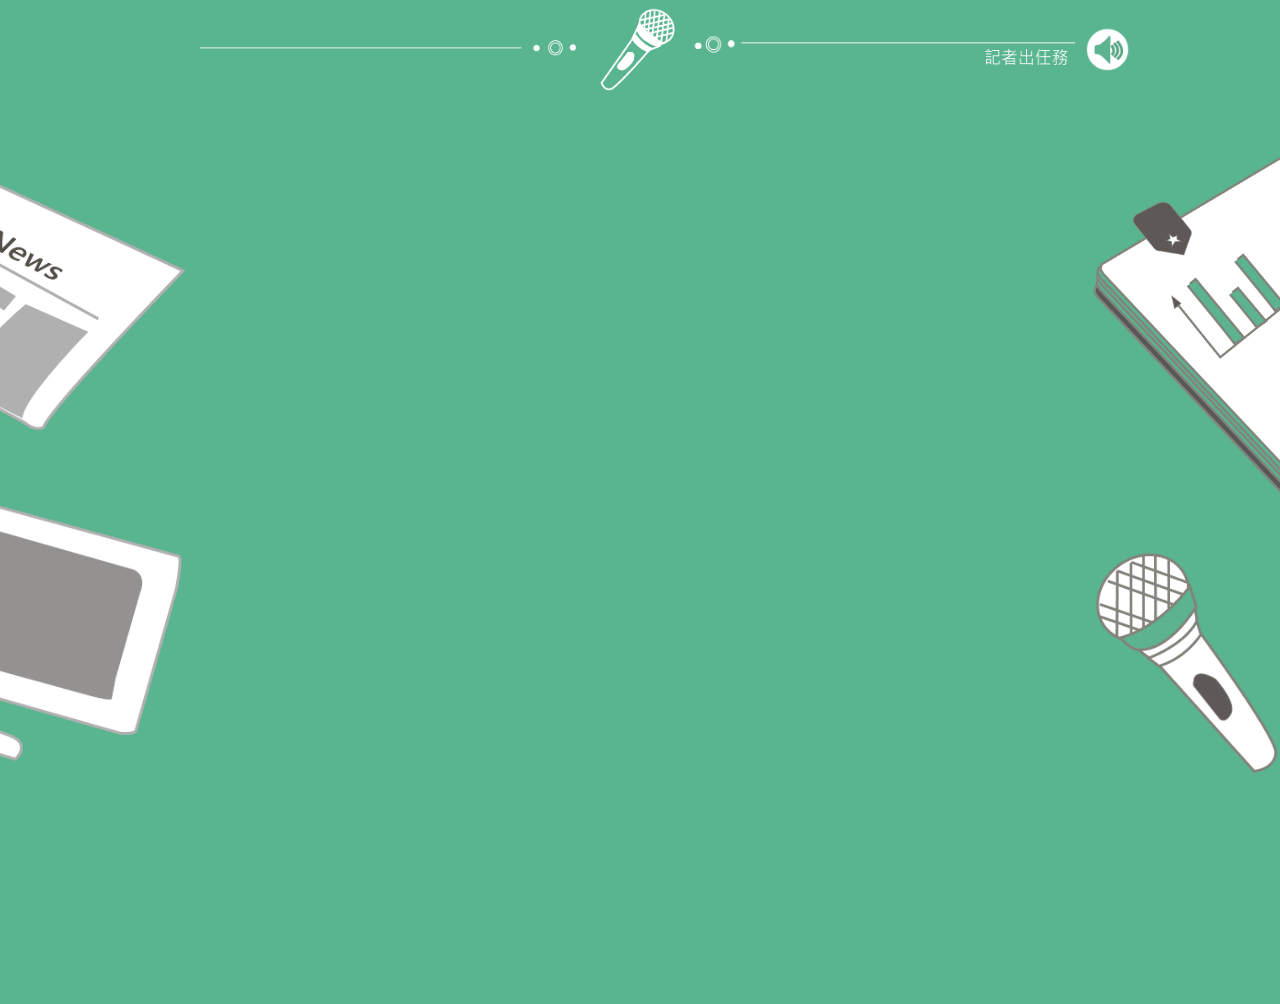
==== Mediacon/index.html @ ed416307 "fix https bug" ====
<!DOCTYPE html PUBLIC "-//W3C//DTD XHTML 1.0 Transitional//EN" "http://www.w3.org/TR/xhtml1/DTD/xhtml1-transitional.dtd">
<html>
	<head>
	<meta http-equiv="Content-Security-Policy" content="upgrade-insecure-requests">
	<meta http-equiv="Content-Type" content="text/html; charset=Big5">
		<title>�C��Mediacon-�O�̥X����</title>
		
		<!-- favicon.ico -->
		<link rel="stylesheet" href="animate.css">
		<link rel="stylesheet" href="main.css">
		<link rel="stylesheet" href="main_ani.css">
		<script src="modernizr.js"></script>

		<script type="text/javascript" src="http://www.google.com/jsapi"></script>
		<script type="text/javascript" language="javascript">
			google.load("jquery", "1.3");
		</script>
		<script src="http://ajax.googleapis.com/ajax/libs/jquery/1/jquery.min.js"></script>
		<script src="jquery.fittext.js"></script>
	</head>
	<body>
			<script type="text/javascript"> <!-- �������} -->
				function checkserAgent(){
				var userAgentInfo=navigator.userAgent;
				var Agents=new Array("Android", "iPhone" ,"SymbianOS", "Windows Phone", "iPad", "iPod", "MQQBrowser");
				var flag=true;
				
				for(var v=0;v<Agents.length;v++){
					if(userAgentInfo.indexOf(Agents[v])>0){
					document.write(Agents[v]);
						flag=false;
						break;
					}
				}

				return flag;
			}

			if(!checkserAgent()){
				document.location.href="http://people.cs.nctu.edu.tw/~cpcho/Mediacon_mobile/";
			}
		</script>
	
		<audio src="http://140.113.207.170/1.mp3" id="crash" preload="auto" ></audio>
		<audio src="http://140.113.207.170/music.mp3" id="mp3" preload="auto" loop="true"></audio>
		<nav id="progress-nav">
		<!-- <a href="#slide0" class="icon-platypus"><span>slide0</span></a>
			<a href="#slide1" class="icon-wolf" onclick="playSlide1()"><span>slide1</span></a>
			<a href="#slide2" class="icon-rabbit" onclick="playSlide2()"><span>slide2</span></a>
			<a href="#slide3" class="icon-aligator" onclick="playSlide3()"><span>slide3</span></a>
			<a href="#slide4" class="icon-turtle" onclick="playSlide4()"><span>slide4</span></a> -->
			<div class="progress">
				<div class="progress-item active"></div>
				<div class="progress-item"></div>
				<div class="progress-item"></div>
				<div class="progress-item"></div>
			</div>
		</nav>
		
		<div id="background">
			<div id="background-left">
				 <table width="100%" height="100%">
                <tr>
                    <td align="center">
                       <img id="bg-newspaper" src="img/p1_2/newspaper-01.png">
						<img id="bg-tv" src="img/p1_2/tv-01.png">
                    </td>
                </tr>
            </table>
			</div>
			<div id="background-right" >
			 <table width="100%" height="100%">
                <tr>
                    <td valign="middle">
						<img id="bg-notebook" src="img/p1_2/notebook-01.png">
						<img id="bg-mic" src="img/p1_2/mic-01.png">
					</td>
                </tr>
			 </table>
			</div>
		</div>
		
		<div id="content">
			<div id="header">
				<table>
					<tr>
						<td valign="middle" width="43%">
							<img id="header-L" src="img/head/head-1-01.png">
						</td>
						<td valign="middle" width="9%">
							<img id="header-M" src="img/head/head-mic-01.png">
						</td>
						<td valign="middle" width="43%">
							<img id="header-R" src="img/head/head-2-01.png">
						</td>
						<td valign="middle" width="5%">
							<img id="sound" src="img/head/soundon-01.png">
						</td>
					</tr>
				 </table>
			</div>
			
			<div id="buildings">
				<img id="building-1" src="img/p1_2/building1-01.png">
				<img id="building-2" src="img/p1_2/building2-01.png">
				<img id="building-3" src="img/p1_2/building3-01.png">
				<img id="building-4" src="img/p1_2/building4-01.png">
				<img id="building-5" src="img/p1_2/building5-01.png">
			</div>
			
			<div id="welcome-window" style="opacity:0">
				<div id="title" style="font-size: 72px"><b>�O�̥X����</b></div>
				<div id="subtitle" style="font-size: 24px">It's not easy to be a good journalist.</div>
				<div id="emergency-title" style="font-size: 28px">������!!!</div>
				<div id="emergency-content" style="font-size: 20px" >�A�{�b�O�@�W�O�̡A<br>
											���o�ͤ@���j�a�_�A�������A�h�{��������T�A<br>
											�õ��A�|�p�ɪ��ɶ������@�g�ԲӲ`�J�����ɡC</div>
				<div id="remind">
					<img id="btn-remind"  src="img/p3_4/noticebutton1-01.png">
				</div>
				
				<div id="tip" style="opacity:0">
					<div id="tip1" style="font-size: 20px">>> ��{������A�A�n�M�w�ĳX���ǤH �A�ĳX�~���|���{�@�Ǭ�o���p�A�v�T�ĳX�i��C<br>
														   >> ��������ơA�]������ɶ����g���ɡA�U���D��O���n�A �өҦ����ȡA�������b�|�p�ɤ������C</div>
					<div id="tip2" style="font-size: 20px">�ǳƦn�F��? ���_�S�l�X�o�a!</div>
					<div id="start-btn">
						<img id="btn-start"  src="img/p3_4/startbutton1-01.png">
					</div>
				</div>
			</div>
			
			<!--�����e��-->
			<div id="end-window" style="opacity:0">
				<div id="title" style="font-size: 72px"><b>���ȵ���</b></div>
				<div id="subtitle" style="font-size: 24px">It's not easy to be a good journalist.</div>
				<div id="emergency-content" style="font-size: 20px" >�{�b�A���D���s�@�h�s�D���e���F�a�I<br><br>
�O�̥����b�̵u���ɶ����A���̧��㪺��T�A�~���٥i��|�J��~�O�z�w�C<br>
���Ƨ���T��A�A�γ̲M�����޿�P²�檺��r�A�i�DŪ�̨ƥ󪺨��s�h�ߡC<br>
<br>
�Ʊ�z�L���C�����j�a�F�ѰO�̲��s�s�D���L�{�A<br>
�äF�ѧڭ̥���\Ū����T�O�p�󲣻s���A<br>
�ӷ��ڭ̤F�ѮɡA�۵M�N�|���P�_��T����O�C<br>
<br>
�ڭ̱N�ĳX��ť�D���Ӯ׿ĤJ�C�����A�����]�t�Ҧ��O�̪����p�C
				
					<div id="end-btns">
						<img id= "re" class="re" src="img/p17/restart1.png"> 
						<a href="https://www.facebook.com/%E5%AA%92%E6%8E%A7-Mediacon-1510632025912785/?fref=ts"><img id= "fb" src="img/p18/fb-01.png"> </a>
					</div>
					<div id="sl-block">
						<img id= "slogan" src="img/p18/slogan-01.png"> <br>
						
					</div>
					<div id="license">
					�m�C���n�u�@�A���������d�A���A�e���صo
						<font style="font-size: 16px"><br><br>
							Develope by <a href="https://www.facebook.com/profile.php?id=100002725748323&fref=ts">IMBIG</a>. Music: 
							<a href="http://incompetech.com/music/royalty-free/index.html?isrc=USUAN1100738">
							Amazing Plan</a> - Distressed by <a href = "http://incompetech.com/">Kevin MacLeod</a> is licensed under a Creative Commons Attribution license
						</font>
					</div>
				</div>
				
			</div>
			
			
			<div id="timer" style="font-size: 48px ;opacity:0">
				<b>					
					<div id="second">00</div>
					<div id="spot">:</div>
					<div id="minute">00</div>
					<div id="spot">:</div>
					<div id="hour">04</div>
				</b>
			</div>
			
			
			<!-- problem0 -->
			<div id="problem" class="problem" style="opacity:0">
				<div id="problem-title" style="font-size: 24px"><b>�Ө�{���A�o�{�T�ɤj�ӭ˶�A<br>�n���n�X�����̮a�ݩO?</b>�]�L�{��20�����^</div>
				
				<div id="problem-pic">
					<img id="mom-big"  src="img/p5/mom-01.png">	
					<img id="mom-os" src="img/p5/mom_os-01.png" class="bounce animated">	
				</div>
				
				<div id="options">
					<div id="optionA" class="optionA">
						<img id="option" src="img/p5/choiceboard-01.png" alt="�����ӥi�H�ݰݦa�_�o�ͷ��ɪ����p�άO�j�ӭ˶򪺳����C">
						<div id="text" style="font-size: 24px">�����ӥi�H�ݰݦa�_�o�ͷ��ɪ����p�άO�j�ӭ˶򪺳����C</div>
						<img class="option-ask" src="img/p5/ask-01.png" style="opacity:0">
					</div>
					<div id="optionB" class="optionB">
						<img id="option"  src="img/p5/choiceboard-01.png">	
						<div id="text" style="font-size: 24px">���ٮɶ��ĳX�O�H�C</div>
						<img class="option-noask" src="img/p5/noask-01.png" style="opacity:0">
					</div>
				</div>
			</div>
			
			<!-- problem1 -->
			<div id="problem" class="problem" style="opacity:0">
				<div id="problem-title" style="font-size: 24px"><b>���j�ϤH���q�j�Ӥ��ϥX�@����k<br>�n���n�X�Ϩa�H���αϨa����?</b><br>�]�L�{��30�����^</div>
				
				<div id="problem-pic">
					<img id="rescuer-big"  src="img/p6/rescuer-01.png">	
					<img id="rescuer-os" src="img/p6/os_rescuer-01.png" class="bounce animated">	
				</div>
				
				<div id="options">
					<div id="optionA" class="optionA">
						<img id="option" src="img/p5/choiceboard-01.png">
						<div id="text" style="font-size: 24px">�ڥi�H����̷s�Ϩa���p�G�Ϩa�H���B��ϤH�W��μƶq�B�����B�j�Ϥ���...</div>
						<img class="option-ask" src="img/p5/ask-01.png" style="opacity:0">
					</div>
					<div id="optionB" class="optionB" >
						<img id="option"  src="img/p5/choiceboard-01.png">	
						<div id="text" style="font-size: 24px">��ı�o������Ƥ����n�A�Q��ɶ��b�ĳX�O�H�C</div>
						<img class="option-noask" src="img/p5/noask-01.png" style="opacity:0">
					</div>
				</div>
			</div>
			
			<!-- problem2 -->
			<div id="problem" class="problem" style="opacity:0">
				<div id="problem-title" style="font-size: 24px"><b>�ݨ�j�ӭ˶�A�o�{�W�l�̭����F�Ա�����R���C<br>�n���n�X�ؿv�M�a?<br></b>�]�L�{��40�����^</div>
				
				<div id="problem-pic">
					<img id="expert-big"  src="img/p7/expert-01.png">	
					<img id="expert-os" src="img/p7/os_expert-01.png" class="bounce animated">	
				</div>
				
				<div id="options">
					<div id="optionA" class="optionA">
						<img id="option" src="img/p5/choiceboard-01.png">
						<div id="text" style="font-size: 24px">�ڥi�H�o��i�a���M�~���R �C</div>
						<img class="option-ask" src="img/p5/ask-01.png" style="opacity:0">
					</div>
					<div id="optionB" class="optionB" >
						<img id="option"  src="img/p5/choiceboard-01.png">	
						<div id="text" style="font-size: 24px">�٨Ǯɶ��ĳX�O�H�C</div>
						<img class="option-noask" src="img/p5/noask-01.png" style="opacity:0">
					</div>
				</div>
			</div>
			
			<!-- problem3 -->
			<div id="problem" class="problem" style="opacity:0">
				<div id="problem-title" style="font-size: 24px"><b>�P�ƶ��y�ѰT�����A�A�ЧA���ѯ��M�Y�ɷs�D�C<br></b>�]�j���Y��T�Q�����^</div>
				
				<div id="emergency-pic">
					<img id="colleague-big"  src="img/p8/cellphone-01.png">	
					<img id="colleague-messenger" src="img/p8/messenger-01.png">	
					<img id="colleague-os" src="img/p8/os_colleague-01.png" class="bounce animated">
				</div>
				<div id="emergency-button" class="emergency-button">
					<img class="em8" src="img/p8/next1-01.png">
				</div>
			</div>
			
			<!-- problem4 -->
			<div id="problem" class="problem" style="opacity:0">
				<div id="problem-title" style="font-size: 24px"><b>�`�s�襴�q�ܵ��A�A�n�A���n�ĳX�������C</b></div>
				
				<div id="emergency-pic">
					<img id="boss-big"  src="img/p9/bosscall-01.png">
					<img id="boss-os" src="img/p9/os_boss-01.png" class="bounce animated">
					<img id="boss-ring1" src="img/p9/ring1-01.png" class="tada infinite animated">
					<img id="boss-ring2" src="img/p9/ring2-01.png" class="tada infinite animated">
					<img id="boss-ring3" src="img/p9/ring3-01.png" class="tada infinite animated">
				</div>
				<div id="emergency-button" class="emergency-button">
					<img class="em8" src="img/p8/next1-01.png">
				</div>
			</div>
			
			<!-- problem5 -->
			<div id="problem" class="problem" style="opacity:0">
				<div id="problem-title" style="font-size: 24px"><b>�q�F���������̤U��A�Pı���o��s�D�C<br>�n���n�X�ݬ������F���x���O�H</b>�]�L�{�����Q�����^
					<div id="warning" style="font-size: 22px">
						<img id= "pic-w" src="img/p10/warning-01.png"> �O�o���L������!
					</div>
					</div>
				
				<div id="problem-pic">
					<img id="officer-big"  src="img/p10/officer-01.png">	
					<img id="officer-os" src="img/p10/os_officer-01.png" class="bounce animated">	
				</div>
				
				<div id="options">
					<div id="optionA" class="optionA">
						<img id="option" src="img/p5/choiceboard-01.png">
						<div id="text" style="font-size: 24px">�ڥi�H������ɫؿv�ˬd���������i�A�F�ѬO�֭֮�F���ӡA�����Ǭ������ӿ�H���C</div>
						<img class="option-ask" src="img/p5/ask-01.png" style="opacity:0">
					</div>
					<div id="optionB" class="optionB" >
						<img id="option"  src="img/p5/choiceboard-01.png">	
						<div id="text" style="font-size: 24px">�o����A�ݬF���o�����򨥽צn�F �C</div>
						<img class="option-noask" src="img/p5/noask-01.png" style="opacity:0">
					</div>
				</div>
			</div>
			
			<!-- problem6 -->
			<div id="problem" class="problem" style="opacity:0">
				<div id="problem-title" style="font-size: 24px"><b>�`�s��n�D�A�ĳX�ذӡC</b></div>
				
				<div id="emergency-pic">
					<img id="phone-big"  src="img/p11/phone_line-01.png">
					<img id="phone-os" src="img/p11/os_boss-01.png" class="bounce animated">
					<img id="boss-ring1" src="img/p9/ring1-01.png" class="tada infinite animated">
					<img id="boss-ring2" src="img/p9/ring2-01.png" class="tada infinite animated">
					<img id="boss-ring3" src="img/p9/ring3-01.png" class="tada infinite animated">
				</div>
				<div id="emergency-button" class="emergency-button">
					<img class="em8" src="img/p8/next1-01.png">
				</div>
			</div>
			
			<!-- problem7 -->
			<div id="problem" class="problem" style="opacity:0">
				<div id="problem-title" style="font-size: 24px"><b>�d��\�o�ɤj�Ӫ��ؿv���q�έt�d�H�W�r�C</b><br>�]�L�{�����Q�����^</div>
				
				<div id="problem-pic">
					<img id="builder-big"  src="img/p12/builder-01.png">
					<img id="builder-os" src="img/p12/os_builder-01.png" class="bounce animated">
				</div>
				<div id="options">
					<div id="optionM" class="optionM">
						<img id="option" src="img/p5/choiceboard-01.png">
						<div id="text" style="font-size: 24px">�`�s��s�ڤ@�w�n�X�C</div>
						<img class="option-ask" src="img/p5/ask-01.png" style="opacity:0">
					</div>
				</div>
			</div>
			
			<!-- problem8 -->
			<div id="problem" class="problem" style="opacity:0">
				<div id="problem-title" style="font-size: 24px"><b>�ĳX�����A�n���n��Ӭ����H<br></b>�]�L�{���Q�����^</div>
				
				<div id="problem-pic">
					<img id="takepicture-big"  src="img/p13/takepicture-01.png">	
				</div>
				
				<div id="options">
					<div id="optionA" class="optionA">
						<img id="option" src="img/p5/choiceboard-01.png">
						<div id="text" style="font-size: 24px">�i�H�M���e�{�a�ϡC</div>
						<img class="option-ask" src="img/p13/take-01.png" style="opacity:0">
					</div>
					<div id="optionB" class="optionB" >
						<img id="option"  src="img/p5/choiceboard-01.png">	
						<div id="text" style="font-size: 24px">�֨Ӥ��ΤF�I���g�Z�C</div>
						<img class="option-noask" src="img/p13/notake-01.png" style="opacity:0">
					</div>
				</div>
			</div>
			
			<!-- problem9 -->
			<div id="problem" class="problem" style="opacity:0">
				<div id="problem-title" style="font-size: 24px"><b>�ש�`������ƤF�A���I�Ӽg�Z�a!</b><br>�]�V��L��... �L�{��60�����^</div>
				
				<div id="emergency-pic">
					<img id="writing-big"  src="img/p14/writing-01.png">
				</div>
				<div id="emergency-button" class="emergency-button">
					<img class="em8" src="img/p8/next1-01.png">
				</div>
			</div>
			
			<!-- problem10 -->
			<div id="problem" class="problem" style="opacity:0">
				<div id="problem-title" style="font-size: 24px"><b>�̫ᶥ�q! �U���D! <br>�ӭӦY�r���٬O�ܷŤ��H</b></div>
				
				<div id="problem-pic">
					<img id="topic-big"  src="img/p15/topic1.png">	
				</div>
				
				<div id="options">
					<div id="optionA" class="optionA">
						<img id="option" src="img/p15/badtopic_explanation.png">
						<img class="option-ask" src="img/p15/badtopic-01.png" style="opacity:0">
						
					</div>
					<div id="optionB" class="optionB" >
						<img id="option"  src="img/p15/goodtopic_explanation">	
						<img class="option-noask" src="img/p15/goodtopic.png" style="opacity:0">
					</div>
				</div>
			</div>
			
			<!-- problem11 -->
			<div id="problem" class="board" style="opacity:0">
				<div id="problem-title" style="font-size: 24px"><b>�s��x��ĳ</b></div>
				
				<div id="board-pic">
					<img id="board-big"  src="img/p16/Editing board-01.png">
					<img id="board-editor"  src="img/p16/editor-01.png">
				</div>
				<div id="board-text" style="font-size: 24px;color: black"></div>
				<div id="board-button">
					<img class="em8" src="img/p8/next1-01.png">
				</div>
			</div>
			
			<!-- timeout -->
			<div id="problem" class="time-out" style="opacity:0">
				<div id="problem-title" style="font-size: 24px"><b>�ɶ������F!!! OUT!!!</b></div>
				<div id="tryagain" style="font-size: 22px">
						�A�D�Ԥ@��! >><img id= "re" class="re" src="img/p17/restart1.png"> 
					</div>
				<div id="emergency-pic">
					<img id="time-out" src="img/p17/time'sup-01.png">
				</div>
			</div>
			

		</div>
		

	</body>
  
	<script type="text/javascript" src="main.js" charset="UTF-8"></script>
</html>
---- Mediacon/main.css ----
@charset "UTF-8";

html{
	font-family:sans-serif;
	-ms-text-size-adjust:100%;
	-webkit-text-size-adjust:100%;
	
}
body{
	margin:0;
	background-color: #59b490;
	overflow: hidden
}

#background{
	position:absolute;
    top:0px;
    left:0px;
	width:100%;
	height:100%;
	margin:0;
	z-index:-1;
	
}

#background #background-left{
	position:absolute;
    left:-15%;
	width:30%;
	height: 100%;
	
}

#background img{
  width: 100%;
  height : auto;
  max-height: 100%;
  max-width: 100%;
  margin: 25px 25px 0 0;
}

#background #bg-mic{
	left: 10%;
	width: 50%;
  height : auto;
  max-height: 100%;
  max-width: 100%;
}

#background #background-right{
	position:absolute;
    top:0px;
    right:-15%;
	width:30%;
	height:100%;
	margin:0;
}

#content{
	position:absolute;
    left: 15%;
	right:15%;
	height: 100%;
	margin:0;
	z-index:0;
}

#content #header{
	position:absolute;
	top:0;
	left: 0%;
	right:-5%;
	height: 12%;
}

#header-L,#header-R,#header-M,#sound{
	height:auto;
	width:100%;
	max-height: 100%;
	max-width: 100%;
	margin:0;
}

#content #buildings{
	position:absolute;
	left: 15%;
	right:15%;
	top: 15%;
	height: 0;
	opacity: 0;
	padding-bottom: 50%;
	margin:0;
}

#content #buildings #building-1{
	position:absolute;
	height:50%;
	width:auto;
	left: 8%;
	bottom: 5%;
	margin:0;
	z-index:2;
}

#content #buildings #building-2{
	position:absolute;
	height:80%;
	width:auto;
	left: 18%;
	bottom: 3%;
	margin:0;
	z-index:1;
}

#content #buildings #building-3{
	position:absolute;
	height:99%;
	width:auto;
	left: 30%;
	bottom: 1%;
	margin:0;
	z-index:2;
}

#content #buildings #building-4{
	position:absolute;
	height:70%;
	width:auto;
	left: 64%;
	bottom: 0%;
	margin:0;
	z-index:3;
}

#content #buildings #building-5{
position:absolute;
	height:50%;
	width:auto;
	left: 85%;
	bottom: 1%;
	margin:0;
	z-index:4;
}

#welcome-window{
	position:absolute;
	left: 0%;
	right:0%;
	top: 17%;
	height: 0;
	padding-bottom: 50%;
	margin:0;
	text-align: center;
	color:white;
	font-family: Arial, "文泉驛正黑", "WenQuanYi Zen Hei", "儷黑 Pro", "LiHei Pro", "微軟正黑體", "Microsoft JhengHei", "標楷體", DFKai-SB, sans-serif;
	z-index:3;
}

#welcome-window #emergency-title,#welcome-window #remind,#welcome-window #tip1,#welcome-window #start-btn,#end-window #emergency-content{
	margin: 25px 0 25px 0;
}

#welcome-window #remind #btn-remind,#welcome-window #btn-start{
	width: 18%;
	height: auto;
}

#timer{
	position:absolute;
	right:2%;
	left:0%;
	top: 12%;
	margin:0;
	text-align: right;
	color:#ca141d;
	font-family: Arial, "文泉驛正黑", "WenQuanYi Zen Hei", "儷黑 Pro", "LiHei Pro", "微軟正黑體", "Microsoft JhengHei", "標楷體", DFKai-SB, sans-serif;
	z-index:2;
}

#hour,#spot,#minute,#second{
	float:right;
}

#problem{
	position:absolute;
	left: 0%;
	right:0%;
	top: 15%;
	bottom: 0%;
	margin:0;
	text-align: center;
	color:white;
	font-family: Arial, "文泉驛正黑", "WenQuanYi Zen Hei", "儷黑 Pro", "LiHei Pro", "微軟正黑體", "Microsoft JhengHei", "標楷體", DFKai-SB, sans-serif;
	z-index:2;
}



#problem #options{
	position:absolute;
	top: 72%;
    height:28%;
	width:100%;
	text-align: center;	
}

#problem #options #optionA{
	position:absolute;
	color: black;
	width: 50%;
	height:100%;
	max-height: 100%;
    max-width: 100%;
	z-index:9;
}

#problem #options .option-ask{
	position:absolute;
	width: 25%;
	height:auto;
	right:0;
	top: 10%;
	z-index:6;
}



#problem #options #optionB{
	position:absolute;
	color: black;
	width: 50%;
	height:100%;
	left:50%;
	max-height: 100%;
    max-width: 100%;
	z-index:9;
}

#problem #options .option-noask{
	position:absolute;
	width: 28%;
	height:auto;
	left:-2%;
	top: 10%;
	z-index:6;
}

#problem #options #optionM{
	position:absolute;
	color: black;
	width: 50%;
	height:100%;
	left: 25%;
	max-height: 100%;
    max-width: 100%;
	z-index:9;
}

#problem #options #optionM .option-ask{
	position:absolute;
	width: 25%;
	height:auto;
	left:-5%;
	top: 10%;
	z-index:6;
}

#problem #options #option{
	color: black;
	width: 100%;
    height:auto;
	max-height: 100%;
    max-width: 100%;
	z-index:3;
}

#problem #options #text{
	text-align: center;	
	position: absolute;
	width: 76%;
    height:auto;
	z-index: 4;
	top:15%;
	left: 12%;
}

#problem #problem-pic{
	position:absolute;
	left: 0%;
	right:0%;
	top: 12%;
	height: 60%;
	margin:0;
	text-align: center;	
}

#problem #problem-pic #mom-big , #problem #problem-pic #takepicture-big , #problem #problem-pic #topic-big{
    height:100%;
	width: auto;
}

#problem #problem-pic #mom-os{
	-webkit-animation-delay: 2s;
	position:absolute;
	right: 60%;
	top: 10%;
    height:auto;
	width: 40%;
}

#problem #problem-pic #rescuer-big,#problem #problem-pic #builder-big{
	position:absolute;
    right: 20%;
	height:100%;
	width: auto;
}

#problem #problem-pic #rescuer-os,#problem #problem-pic #builder-os{
	-webkit-animation-delay: 2s;
	position:absolute;
	right: 50%;
	top: 10%;
    height:auto;
	width: 40%;
}

#problem #problem-pic #expert-big{
	position:absolute;
    left: 20%;
	height:100%;
	width: auto;
}

#problem #problem-pic #expert-os{
	-webkit-animation-delay: 2s;
	position:absolute;
	left: 50%;
	top: 10%;
    height:auto;
	width: 40%;
}

#problem #problem-pic #officer-big{
	position:absolute;
    right: 50%;
	height:100%;
	width: auto;
}

#problem #warning{
	position:absolute;
    left: 60%;
	height:100%;
	width: auto;
}

#problem #warning #pic-w{
	height:5%;
	width: auto;
	vertical-align:middle;
}

#problem #problem-pic #officer-os{
	-webkit-animation-delay: 2s;
	position:absolute;
	left: 50%;
	top: 25%;
    height:auto;
	width: 40%;
}

#problem #emergency-pic{
	position:absolute;
	left: 0%;
	right:0%;
	top: 12%;
	height: 70%;
	margin:0;
	text-align: center;	
}

#problem #emergency-button{
	position:absolute;
	color: black;
	width: 17%;
	height:20%;
	right:10%;
	top: 60%;
	z-index:9;
}

#problem .em8{
	width: 100%;
	height:auto;
	z-index:9;
}

#problem #emergency-pic #colleague-big{
	position:absolute;
    right: 50%;
	height:100%;
	width: auto;
}

#problem #emergency-pic #colleague-messenger{
	position:absolute;
    left: 40%;
	bottom: 20%;
	height:30%;
	width: auto;
}

#problem #emergency-pic #colleague-os{
	-webkit-animation-delay: 2s;
	position:absolute;
	left: 53%;
	bottom: 42%;
    height:35%;
	width: auto;
}

#problem #emergency-pic #boss-big{
	position:absolute;
    right: 44%;
	height:100%;
	width: auto;
}

#problem #emergency-pic #boss-os{
	-webkit-animation-delay: 2s;
	position:absolute;
	left: 53%;
	bottom: 32%;
    height:25%;
	width: auto;
}

#problem #emergency-pic #boss-ring1{
	position:absolute;
	left: 28%;
	bottom: 90%;
    height:24%;
	width: auto;
}

#problem #emergency-pic #boss-ring2{
	position:absolute;
	left: 24%;
	bottom: 85%;
    height:20%;
	width: auto;
}

#problem #emergency-pic #boss-ring3{
	position:absolute;
	left: 20%;
	bottom: 82%;
    height:14%;
	width: auto;
}

#problem #emergency-pic #phone-big{
	position:absolute;
    left: 32%;
	height:100%;
	width: auto;
}

#problem #emergency-pic #phone-os{
	-webkit-animation-delay: 2s;
	position:absolute;
	left: 63%;
	bottom: 50%;
    height:34%;
	width: auto;
}

#problem #emergency-pic #writing-big{
	position:absolute;
    right: 32%;
	height:100%;
	width: auto;
}

#problem #emergency-pic #time-out{
	height:100%;
	width: auto;
}


#problem #tryagain{
	height:100%;
	width: auto;
	z-index: 2;
}

#problem #tryagain #re{
	height:8%;
	width: auto;
	vertical-align:middle;
	z-index: 9;
}

#problem #board-pic{
	position:absolute;
	left: 0%;
	right:0%;
	top: 5%;
	height: 90%;
	margin:0;
	text-align: center;		
}

#problem #board-pic #board-big{
	position:absolute;
    right: 22%;
	height:80%;
	width: 80%;
}

#problem #board-text{
	position:absolute;
	left: 7%;
	right:30%;
	top: 12%;
	bottom: 35%;
	margin:0;
	text-align: left;		
	overflow-y: auto;
	overflow-x: hidden;
}

#problem #board-pic #board-editor{
	position:absolute;
    right: -5%;
	top: 5%;
	height:78%;
	width: auto;
}

#problem #board-button{
	position:absolute;
	color: black;
	width: 17%;
	height:20%;
	top: 80%;
	left: 42%;
	z-index:9;
}

#end-window{
	position:absolute;
	left: 0%;
	right:0%;
	top: 17%;
	bottom: 0%;
	margin:0;
	text-align: center;
	color:white;
	font-family: Arial, "文泉驛正黑", "WenQuanYi Zen Hei", "儷黑 Pro", "LiHei Pro", "微軟正黑體", "Microsoft JhengHei", "標楷體", DFKai-SB, sans-serif;
	z-index:3;
}

#end-window #end-btns{

	height: 110px;
	margin:0px auto;
	text-align:center;
}

#end-window #end-btns img{
	height: 100%;
	width: auto;
}

#end-window #sl-block{
	height: 80px;
	text-align:center;
	opacity: 0.7;
}

#end-window #sl-block img{
	height: 100%;
	width: auto;
}

#end-window #license{
	position:absolute;
	width:100%;
	bottom:0;
	text-align:center;
	opacity: 0.7;
}
---- Mediacon/main_ani.css ----
@charset "UTF-8";

#content .buildingMove{
	
	/* Choose the animation */
	animation-name: buildingShake;

	/* The animation’s duration */
	animation-duration: 5000ms;

	/* The number of times we want
      the animation to run */
	animation-iteration-count: 1;

	/* Causes the animation to reverse
      on every odd iteration */
	animation-direction: normal;
}

@-webkit-keyframes buildingShake{
	0% {
    opacity: 1;
    transform: translate(2%, 0);
	}

  5%,15%,25%,35%,45%,10%,20%,30%,40% {
   transform: translate(-2%, 0);
  }

  2%,7%,12%,17%,22%,27%,32%,37%,42%,47%,50% {
   transform: translate(2%, 0);
  }

  60%{
	opacity: 1;
  }
	 
  80%{
	 opacity: 0;
  }
 100%{
	 opacity: 0;
  }
}


@keyframes buildingShake{
  0% {
    opacity: 1;
    transform: translate(2%, 0);
	}

  5%,15%,25%,35%,45%,10%,20%,30%,40% {
   transform: translate(-2%, 0);
  }

  2%,7%,12%,17%,22%,27%,32%,37%,42%,47%,50% {
   transform: translate(2%, 0);
  }

  60%{
	opacity: 1;
  }
	 
  80%{
	 opacity: 0;
  }
  100%{
	 opacity: 0;
  }
}

#content .buildingMove-1{
	
	/* Choose the animation */
	animation-name: buildingShake-1;

	/* The animation’s duration */
	animation-duration: 5000ms;

	/* The number of times we want
      the animation to run */
	animation-iteration-count: 1;

	/* Causes the animation to reverse
      on every odd iteration */
	animation-direction: normal;
}

@-webkit-keyframes buildingShake-1{
	
	50%{
		transform:rotate(0deg) translate(0%, 0%);
	}
	
	80%{
		transform:rotate(90deg) translate(80%, 50%);
	}
	100%{
	 transform:rotate(90deg) translate(80%, 50%);
	}
}

@keyframes buildingShake-1{
	
	50%{
		transform:rotate(0deg) translate(0%, 0%);
	}
	
	80%{
		transform:rotate(90deg) translate(80%, 50%);
	}
		100%{
	 transform:rotate(90deg) translate(80%, 50%);
	}
}

#content .buildingMove-2{
	
	/* Choose the animation */
	animation-name: buildingShake-2;

	/* The animation’s duration */
	animation-duration: 5000ms;

	/* The number of times we want
      the animation to run */
	animation-iteration-count: 1;

	/* Causes the animation to reverse
      on every odd iteration */
	animation-direction: normal;
}

@keyframes buildingShake-2{
	
	47%{
		transform:rotate(0deg) translate(0%, 0%) skewX(0);
	}
	
	80%{
		transform:rotate(-120deg) translate(-70%, 50%) skewX(-25deg); 
	}
	100%{
	 transform:rotate(-120deg) translate(-70%, 50%) skewX(-25deg); 
	}
}

@-webkit-keyframes buildingShake-2{
	
	47%{
		transform:rotate(0deg) translate(0%, 0%) skewX(0);
	}
	
	80%{
		transform:rotate(-120deg) translate(-70%, 50%) skewX(-25deg); 
	}
	100%{
	 transform:rotate(-120deg) translate(-70%, 50%) skewX(-25deg); 
	}
} 

#content .buildingMove-3{
	
	/* Choose the animation */
	animation-name: buildingShake-3;

	/* The animation’s duration */
	animation-duration: 5000ms;

	/* The number of times we want
      the animation to run */
	animation-iteration-count: 1;

	/* Causes the animation to reverse
      on every odd iteration */
	animation-direction: normal;
}

@-webkit-keyframes buildingShake-3{
	
	45%{
		transform:rotate(0deg) translate(0%, 0%);
	}
	
	82%{
		transform:rotate(110deg) translate(80%, 0%);
	}
	100%{
		transform:rotate(110deg) translate(80%, 0%);
	}
}

@keyframes buildingShake-3{
	
	45%{
		transform:rotate(0deg) translate(0%, 0%);
	}
	
	82%{
		transform:rotate(110deg) translate(80%, 0%);
	}
	100%{
		transform:rotate(110deg) translate(80%, 0%);
	}
}

#content .buildingMove-4{
	
	/* Choose the animation */
	animation-name: buildingShake-4;

	/* The animation’s duration */
	animation-duration: 5000ms;

	/* The number of times we want
      the animation to run */
	animation-iteration-count: 1;

	/* Causes the animation to reverse
      on every odd iteration */
	animation-direction: normal;
}

@-webkit-keyframes buildingShake-4{
	
	45%{
		transform:rotate(0deg) translate(0%, 0%);
	}
	
	75%{
		transform:rotate(-110deg) translate(-80%, 0%);
	}
	100%{
		transform:rotate(-110deg) translate(-80%, 0%);
	}
} 

@keyframes buildingShake-4{
	
	45%{
		transform:rotate(0deg) translate(0%, 0%);
	}
	
	75%{
		transform:rotate(-110deg) translate(-80%, 0%);
	}
	100%{
		transform:rotate(-110deg) translate(-80%, 0%);
	}
}

#content .buildingMove-5{
	
	/* Choose the animation */
	animation-name: buildingShake-5;

	/* The animation’s duration */
	animation-duration: 4000ms;

	/* The number of times we want
      the animation to run */
	animation-iteration-count: 1;

	/* Causes the animation to reverse
      on every odd iteration */
	animation-direction: normal;
}

@-webkit-keyframes buildingShake-5{
	
	60%{
		transform:rotate(0deg) translate(0%, 0%);
	}
	
	100%{
		transform:rotate(90deg) translate(80%, 20%);
	}
}

@keyframes buildingShake-5{
	
	60%{
		transform:rotate(0deg) translate(0%, 0%);
	}
	
	100%{
		transform:rotate(90deg) translate(80%, 20%);
	}
}


#spot{
	
	/* Choose the animation */
	animation-name: spot-w;

	/* The animation’s duration */
	animation-duration: 2000ms;

	/* The number of times we want
      the animation to run */
	animation-iteration-count: infinite;

	/* Causes the animation to reverse
      on every odd iteration */
	animation-direction: normal;
}

@-webkit-keyframes spot-w{
	0%,50% {
    opacity: 1;
  }

  51%,100%{
	 opacity: 0;
  }
 
}

@keyframes spot-w{
  0%,50% {
    opacity: 1;
  }

  51%,100%{
	 opacity: 0;
  }
 
}
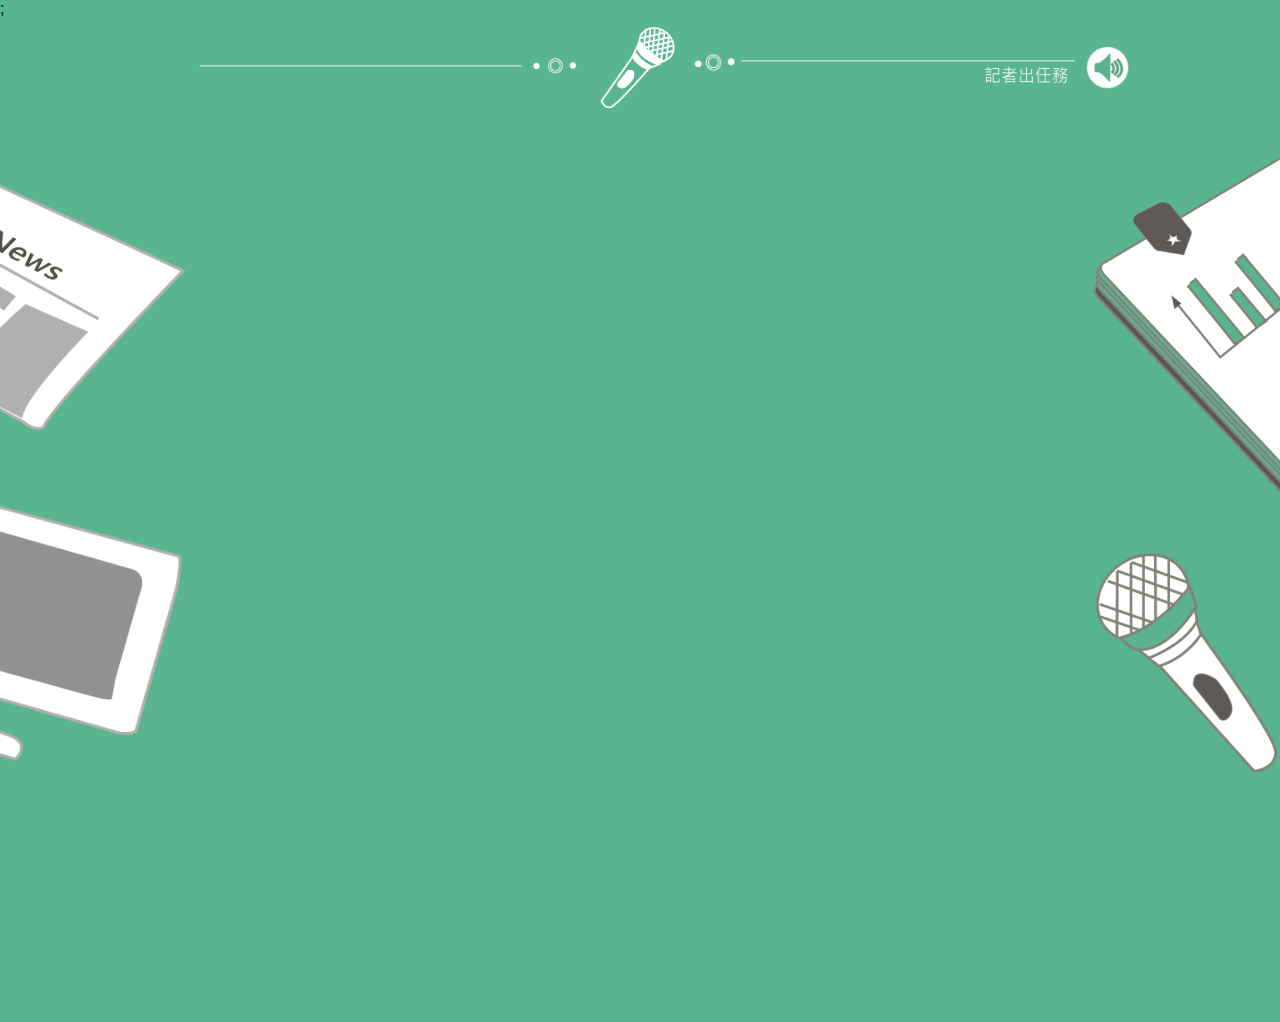
==== commit 1a285248: "Support Chinese display" ====
--- a/Mediacon/index.html
+++ b/Mediacon/index.html
@@ -2,6 +2,7 @@
 <html>
 	<head>
 	<meta http-equiv="Content-Security-Policy" content="upgrade-insecure-requests">
+	<meta http-equiv="Content-Language" content="zh-tw">;
 	<meta http-equiv="Content-Type" content="text/html; charset=Big5">
 		<title>�C��Mediacon-�O�̥X����</title>
 		
